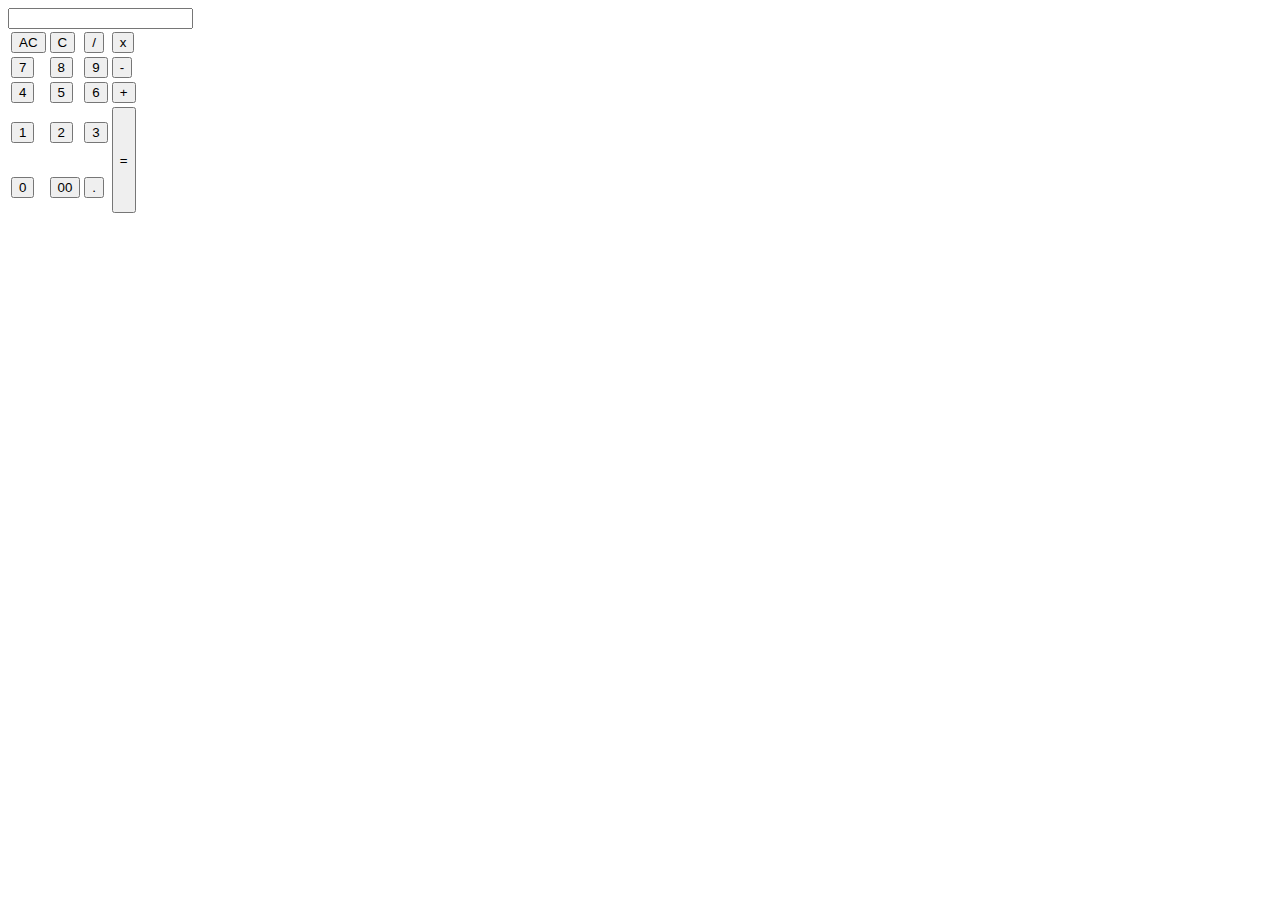
==== kalkulator/index.html @ 57708778 "Membuat file index.html untuk program kalkulator" ====
<!DOCTYPE html>
<html>
<head>
	<title>Kalkulator</title>
	
	<!-- CSS -->
	<link rel="stylesheet" type="text/css" href="styles.css">

	<!-- Font -->
	<link href="https://fonts.googleapis.com/css?family=Viga&display=swap" rel="stylesheet"> 

	<!-- Script -->
	<script src="script.js"></script>
</head>

<body>
	<div class="bg"></div>
		<div class="main">
			<form name="form">
				<input class="textarea" name="textarea">
			</form>
				<table>
					<tr>
						<td><input class="button" type="button" value="AC" onclick="clean()"></td>
						<td><input class="button" type="button" value="C" onclick="back()"></td>
						<td><input class="button btn" type="button" value="/" onclick="insert(' / ')"></td>
						<td><input class="button btn" type="button" value="x" onclick="insert(' * ')"></td>
					</tr>
					<tr>
						<td><input class="button" type="button" value="7" onclick="insert(7)"></td>
						<td><input class="button" type="button" value="8" onclick="insert(8)"></td>
						<td><input class="button" type="button" value="9" onclick="insert(9)"></td>
						<td><input class="button btn" type="button" value="-" onclick="insert(' - ')"></td>
					</tr>
					<tr>
						<td><input class="button" type="button" value="4" onclick="insert(4)"></td>
						<td><input class="button" type="button" value="5" onclick="insert(5)"></td>
						<td><input class="button" type="button" value="6" onclick="insert(6)"></td>
						<td><input class="button btn" type="button" value="+" onclick="insert(' + ')"></td>
					</tr>
					<tr>
						<td><input class="button" type="button" value="1" onclick="insert(1)"></td>
						<td><input class="button" type="button" value="2" onclick="insert(2)"></td>
						<td><input class="button" type="button" value="3" onclick="insert(3)"></td>
						<td rowspan=2><input style="height:106px;" class="button btn" type="button" value="=" onclick="equal()"></td>
					</tr>
					<tr>
						<td><input class="button" type="button" value="0" onclick="insert(0)"></td>
						<td><input class="button" type="button" value="00" onclick="insert('00')"></td>
						<td><input class="button" type="button" value="." onclick="insert('.')"></td>
					</tr>
				</table>
			
		</div>
	</div>
	
</body>
</html>
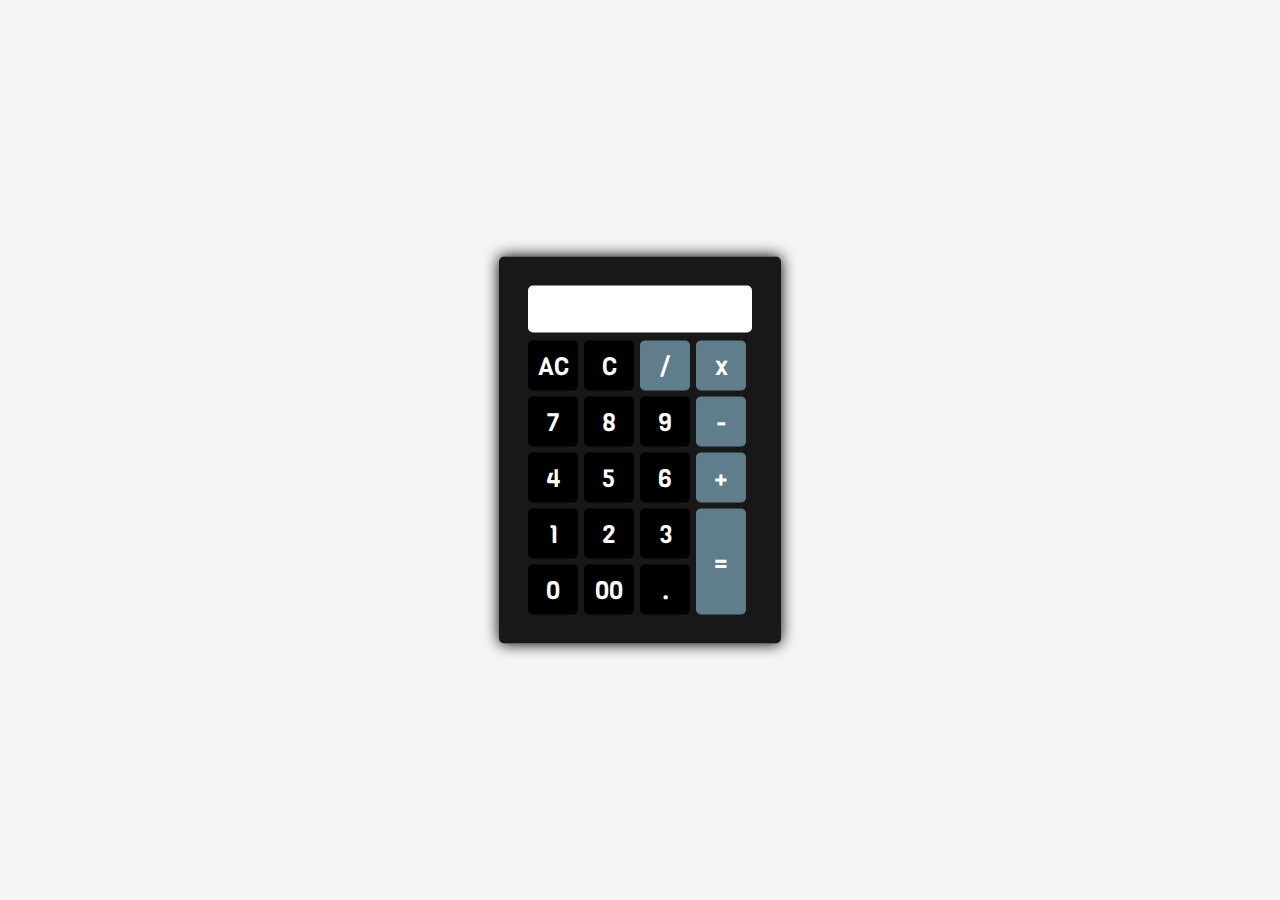
==== commit 1f761428: "sedikit perbaikan untuk file html" ====
--- a/kalkulator/index.html
+++ b/kalkulator/index.html
@@ -2,57 +2,48 @@
 <html>
 <head>
 	<title>Kalkulator</title>
-	
-	<!-- CSS -->
 	<link rel="stylesheet" type="text/css" href="styles.css">
-
-	<!-- Font -->
-	<link href="https://fonts.googleapis.com/css?family=Viga&display=swap" rel="stylesheet"> 
-
-	<!-- Script -->
+	<link href="https://fonts.googleapis.com/css?family=Viga&display=swap" rel="stylesheet">
 	<script src="script.js"></script>
 </head>
-
 <body>
 	<div class="bg"></div>
 		<div class="main">
 			<form name="form">
 				<input class="textarea" name="textarea">
 			</form>
-				<table>
-					<tr>
-						<td><input class="button" type="button" value="AC" onclick="clean()"></td>
-						<td><input class="button" type="button" value="C" onclick="back()"></td>
-						<td><input class="button btn" type="button" value="/" onclick="insert(' / ')"></td>
-						<td><input class="button btn" type="button" value="x" onclick="insert(' * ')"></td>
-					</tr>
-					<tr>
-						<td><input class="button" type="button" value="7" onclick="insert(7)"></td>
-						<td><input class="button" type="button" value="8" onclick="insert(8)"></td>
-						<td><input class="button" type="button" value="9" onclick="insert(9)"></td>
-						<td><input class="button btn" type="button" value="-" onclick="insert(' - ')"></td>
-					</tr>
-					<tr>
-						<td><input class="button" type="button" value="4" onclick="insert(4)"></td>
-						<td><input class="button" type="button" value="5" onclick="insert(5)"></td>
-						<td><input class="button" type="button" value="6" onclick="insert(6)"></td>
-						<td><input class="button btn" type="button" value="+" onclick="insert(' + ')"></td>
-					</tr>
-					<tr>
-						<td><input class="button" type="button" value="1" onclick="insert(1)"></td>
-						<td><input class="button" type="button" value="2" onclick="insert(2)"></td>
-						<td><input class="button" type="button" value="3" onclick="insert(3)"></td>
-						<td rowspan=2><input style="height:106px;" class="button btn" type="button" value="=" onclick="equal()"></td>
-					</tr>
-					<tr>
-						<td><input class="button" type="button" value="0" onclick="insert(0)"></td>
-						<td><input class="button" type="button" value="00" onclick="insert('00')"></td>
-						<td><input class="button" type="button" value="." onclick="insert('.')"></td>
-					</tr>
-				</table>
-			
+			<table>
+				<tr>
+					<td><input class="button" type="button" value="AC" onclick="clean()"></td>
+					<td><input class="button" type="button" value="C" onclick="back()"></td>
+					<td><input class="button btn" type="button" value="/" onclick="insert(' / ')"></td>
+					<td><input class="button btn" type="button" value="x" onclick="insert(' * ')"></td>
+				</tr>
+				<tr>
+					<td><input class="button" type="button" value="7" onclick="insert(7)"></td>
+					<td><input class="button" type="button" value="8" onclick="insert(8)"></td>
+					<td><input class="button" type="button" value="9" onclick="insert(9)"></td>
+					<td><input class="button btn" type="button" value="-" onclick="insert(' - ')"></td>
+				</tr>
+				<tr>
+					<td><input class="button" type="button" value="4" onclick="insert(4)"></td>
+					<td><input class="button" type="button" value="5" onclick="insert(5)"></td>
+					<td><input class="button" type="button" value="6" onclick="insert(6)"></td>
+					<td><input class="button btn" type="button" value="+" onclick="insert(' + ')"></td>
+				</tr>
+				<tr>
+					<td><input class="button" type="button" value="1" onclick="insert(1)"></td>
+					<td><input class="button" type="button" value="2" onclick="insert(2)"></td>
+					<td><input class="button" type="button" value="3" onclick="insert(3)"></td>
+					<td rowspan=2><input style="height:106px;" class="button btn" type="button" value="=" onclick="equal()"></td>
+				</tr>
+				<tr>
+					<td><input class="button" type="button" value="0" onclick="insert(0)"></td>
+					<td><input class="button" type="button" value="00" onclick="insert('00')"></td>
+					<td><input class="button" type="button" value="." onclick="insert('.')"></td>
+				</tr>
+			</table>	
 		</div>
 	</div>
-	
 </body>
 </html>
--- a/kalkulator/styles.css
+++ b/kalkulator/styles.css
@@ -0,0 +1,58 @@
+* {
+	margin: 0px;
+	padding: 0px;
+	font-family: Viga;
+}
+
+body {
+	
+	background: whitesmoke;
+	height: 637px;
+}
+
+.main {
+	position: absolute;
+	top: 50%;
+	left: 50%;
+	transform: translateX(-50%) translateY(-50%);
+	width: fixed;
+	background: rgba(0,0,0,0.9);
+	padding: 25px;
+	border-radius: 5px;
+	box-shadow: 0 0 15px;
+}
+
+.main h2 {
+	text-align: center;
+	color: white;
+	text-transform: uppercase;
+}
+
+.button {
+	width: 50px;
+	height: 50px;
+	font-size: 25px;
+	margin: 2px;
+	cursor: pointer;
+	border: none;
+	background: #000;
+	color: white;
+	border-radius: 5px;
+	
+}
+
+.btn {
+	background:#607d8b;
+	color:#fff;
+}
+
+.textarea {
+	width: 204px;
+	margin: 4px;
+	font-size: 20px;
+	padding: 10px;
+	border: none;
+	color: #607d8b;
+	border-radius: 5px;
+	text-align: right;
+}